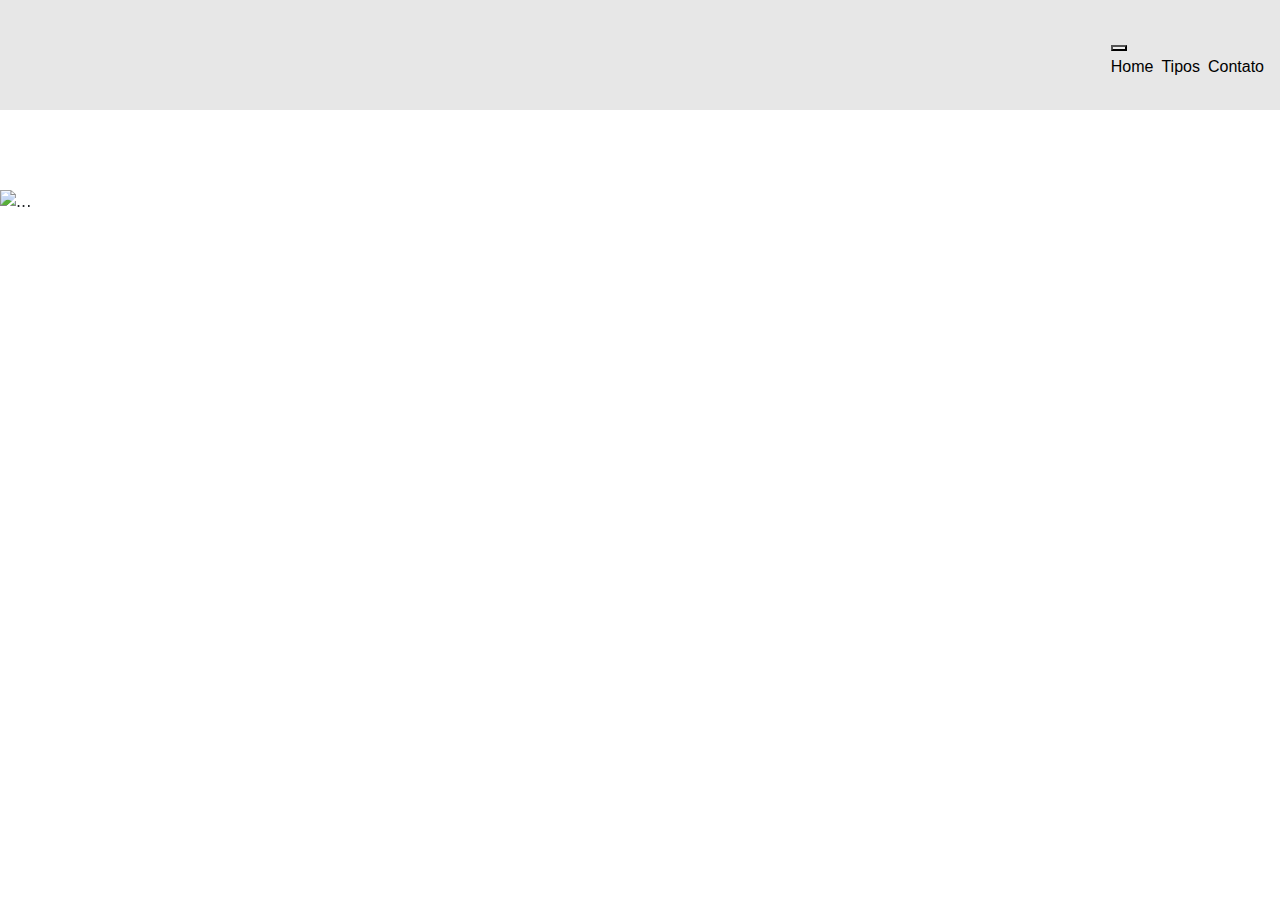
==== index.html @ 257380ab "v2.0" ====
<!DOCTYPE html>
<html lang="pt-br">
<head>

    <link rel="stylesheet" type="text/css" href="bootstrap/css/bootstrap.css">

    <link rel="stylesheet" href="css/style.css">

    <meta charset="UTF-8">
    <meta http-equiv="X-UA-Compatible" content="IE=edge">
    <meta name="viewport" content="width=device-width, initial-scale=1.0">
    <title>Pinhatas Corolidas</title>

</head>
<body>
    <header id="header">
        <a id="logo" href="index.html"><img src="https://cdn-icons-png.flaticon.com/512/1161/1161622.png" alt=""></a>
        <nav id="nav">
            <button aria-label="Abrir menu"
            id="btn-mobile" aria-haspopup="true"
            aria-controls="menu" aria-expanded="false">
            
                <span id="hamburger"></span>
            
            </button>
        
            <ul id="menu">
                <li><a class="linkMenu" href="index.html">Home</a></li>
                <li><a class="linkMenu" href="pinhata.html">Tipos</a></li>
                <li><a class="linkMenu" href="contato.html">Contato</a></li>
                
            </ul>
        
        </nav>
    </header>

    <!-- Inicio carousel -->

    <div id="carouselExampleInterval" class="carousel slide" data-bs-ride="carousel">

        <div class="carousel-inner">

            <div class="carousel-item " data-bs-interval="10000">
                <img src="https://img.freepik.com/vetores-gratis/fundo-de-aquarela-cinco-de-maio_52683-84798.jpg?w=1380&t=st=1652915564~exp=1652916164~hmac=6e21b05b84b7457f17986634d78c6049d2583768b6cbaed538d5d33db0c72d98" class="d-block w-100" alt="...">
            </div>
            <div class="carousel-item active" data-bs-interval="2000">
                <img src="https://img.freepik.com/vetores-gratis/conceito-colorido-de-pinatas-mexicanas-seis-criancas-e-um-adulto-jogam-um-jogo-com-os-olhos-vendados-e-tentam-quebrar-um-cavalo-pinata-ilustracao-do-vetor_1284-71898.jpg?t=st=1652915559~exp=1652916159~hmac=9e0708e6f46235987b42d094d9419ce6f95d4b3e18d443329dd1d28b6224a4e2&w=1380" class="d-block w-100" alt="...">
            </div>
            <div class="carousel-item">
                <img src="https://img.freepik.com/vetores-gratis/fundo-de-aquarela-cinco-de-maio_52683-84798.jpg?w=1380&t=st=1652915564~exp=1652916164~hmac=6e21b05b84b7457f17986634d78c6049d2583768b6cbaed538d5d33db0c72d98" class="d-block w-100" alt="banner4">
            </div>
        </div>

        
        <button
            class="carousel-item"
            data-bs-target="#CarouselExample"
            type="button"
            data-bs-slide="prev"
        >

            <span class="carousel-control-prev-icon" aria-hidden="true"></span>
            <span class="visally-hidden">Previous</span>

        </button>

        <button
            class="carousel-item"
            data-bs-target="#CarouselExample"
            type="button"
            data-bs-slide="next"
        >

            <span class="carousel-control-next-icon" aria-hidden="true"></span>
            <span class="visally-hidden">Next</span>

        </button>

    </div>

    <!-- Fim do carousel -->

    <script type="text/javascript" src="bootstrap/js/bootstrap.min.js"></script>



</body>
</html>
---- css/style.css ----
/*Aula 12 - 17/05/2022*/
body,ul{
    margin: 0px;
    padding: 0px;
}
a{
    color: black;
    text-decoration: none;
    font-family: sans-serif;
}
a:hover{
    background: rgb(4, 41, 250);
}
#header{
    box-sizing: border-box;
    height: 110px;
    padding: 1rem;
    display: flex;
    align-items: center;
    justify-content: space-between;
    background: #e7e7e7;
}
#menu{
    display: flex;
    list-style: none;
    gap: 0.5rem;
}
#bnt-mobile{
    display: none;
}

#carouselExampleInterval {
    position: relative;
    z-index: 10;
    padding-top: 80px;
}
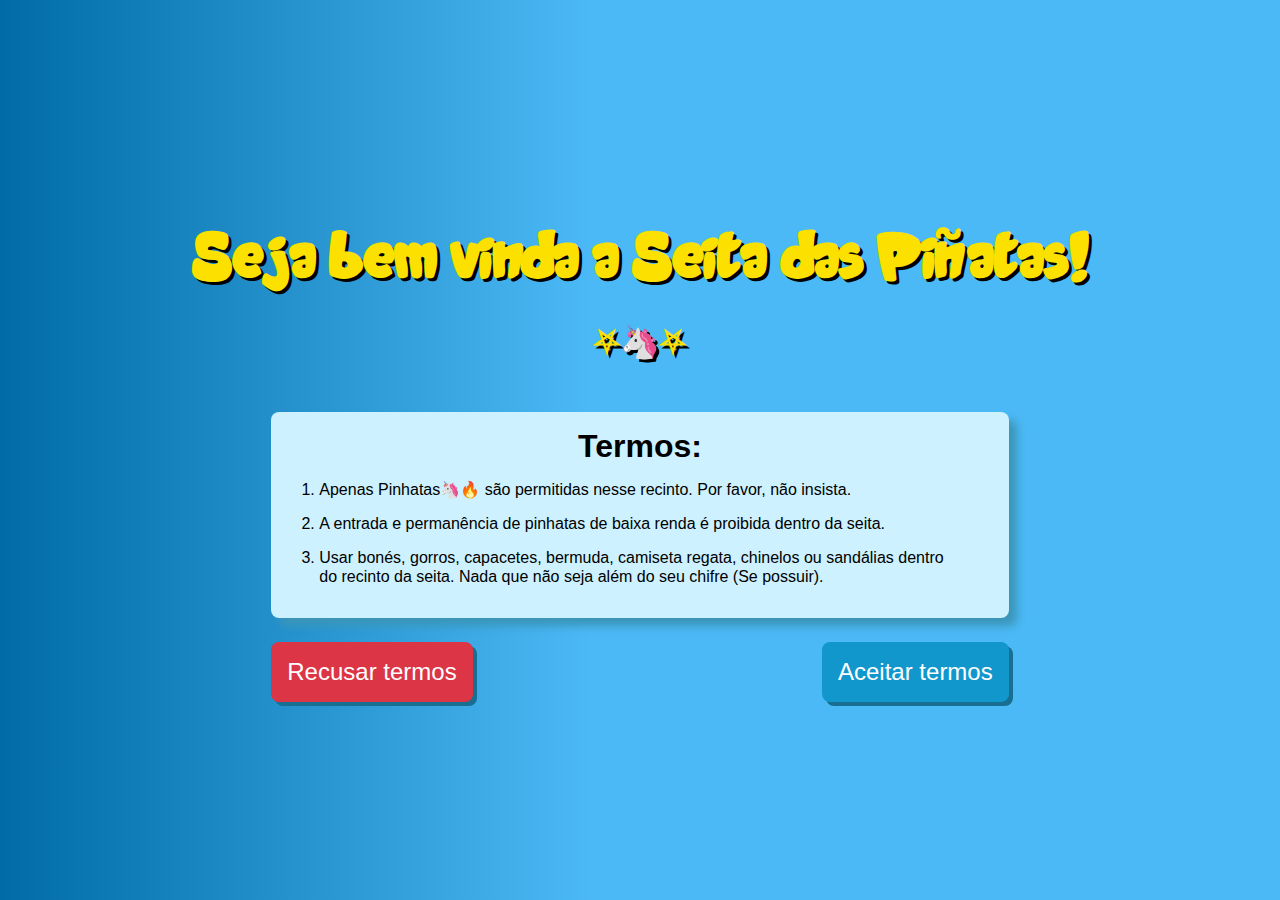
==== commit c9f72630: "v2.0" ====
--- a/index.html
+++ b/index.html
@@ -2,87 +2,53 @@
 <html lang="pt-br">
 <head>
 
-    <link rel="stylesheet" type="text/css" href="bootstrap/css/bootstrap.css">
-
-    <link rel="stylesheet" href="css/style.css">
+    <link rel="stylesheet" href="css/index.css">
+    <link rel="stylesheet" href="css/normalize.css">
 
     <meta charset="UTF-8">
     <meta http-equiv="X-UA-Compatible" content="IE=edge">
     <meta name="viewport" content="width=device-width, initial-scale=1.0">
-    <title>Pinhatas Corolidas</title>
+    <title>Bem vindo a seita das Pinhatas.</title>
 
 </head>
 <body>
     <header id="header">
-        <a id="logo" href="index.html"><img src="https://cdn-icons-png.flaticon.com/512/1161/1161622.png" alt=""></a>
-        <nav id="nav">
-            <button aria-label="Abrir menu"
-            id="btn-mobile" aria-haspopup="true"
-            aria-controls="menu" aria-expanded="false">
-            
-                <span id="hamburger"></span>
-            
-            </button>
-        
-            <ul id="menu">
-                <li><a class="linkMenu" href="index.html">Home</a></li>
-                <li><a class="linkMenu" href="pinhata.html">Tipos</a></li>
-                <li><a class="linkMenu" href="contato.html">Contato</a></li>
+        <div class="container">
+            <nav id="nav">
+                <div id="logo" href="index.html">
+                    <h1>Seja bem vinda a Seita das Piñatas!
+                        
+                        <br>
+                        ⛧🦄⛧
+                    </h1>
+                </div>    
+
+                <div class="terms">
+                    <h2>Termos:</h2>
+                    <ol>
+                        <li>Apenas Pinhatas🦄🔥 são permitidas nesse recinto. Por favor, não insista.</li>
+                        <li>A entrada e permanência de pinhatas de baixa renda é proibida dentro da seita.</li>
+                        <li>Usar bonés, gorros, capacetes, bermuda, camiseta regata, chinelos ou sandálias dentro do recinto da seita. Nada que não seja além do seu chifre (Se possuir).</li>
+                    </ol>
+                    
+                </div>
                 
-            </ul>
-        
-        </nav>
+                <div class="button">
+                    <a href="contatos.html">
+                        <button class="recusar">
+                            Recusar termos
+                        </button>
+                    </a>
+     
+                    <a href="home.html">
+                        <button class="aceitar">
+                            Aceitar termos
+                        </button>
+                    </a>
+                </div>
+ 
+            </nav>
     </header>
-
-    <!-- Inicio carousel -->
-
-    <div id="carouselExampleInterval" class="carousel slide" data-bs-ride="carousel">
-
-        <div class="carousel-inner">
-
-            <div class="carousel-item " data-bs-interval="10000">
-                <img src="https://img.freepik.com/vetores-gratis/fundo-de-aquarela-cinco-de-maio_52683-84798.jpg?w=1380&t=st=1652915564~exp=1652916164~hmac=6e21b05b84b7457f17986634d78c6049d2583768b6cbaed538d5d33db0c72d98" class="d-block w-100" alt="...">
-            </div>
-            <div class="carousel-item active" data-bs-interval="2000">
-                <img src="https://img.freepik.com/vetores-gratis/conceito-colorido-de-pinatas-mexicanas-seis-criancas-e-um-adulto-jogam-um-jogo-com-os-olhos-vendados-e-tentam-quebrar-um-cavalo-pinata-ilustracao-do-vetor_1284-71898.jpg?t=st=1652915559~exp=1652916159~hmac=9e0708e6f46235987b42d094d9419ce6f95d4b3e18d443329dd1d28b6224a4e2&w=1380" class="d-block w-100" alt="...">
-            </div>
-            <div class="carousel-item">
-                <img src="https://img.freepik.com/vetores-gratis/fundo-de-aquarela-cinco-de-maio_52683-84798.jpg?w=1380&t=st=1652915564~exp=1652916164~hmac=6e21b05b84b7457f17986634d78c6049d2583768b6cbaed538d5d33db0c72d98" class="d-block w-100" alt="banner4">
-            </div>
-        </div>
-
-        
-        <button
-            class="carousel-item"
-            data-bs-target="#CarouselExample"
-            type="button"
-            data-bs-slide="prev"
-        >
-
-            <span class="carousel-control-prev-icon" aria-hidden="true"></span>
-            <span class="visally-hidden">Previous</span>
-
-        </button>
-
-        <button
-            class="carousel-item"
-            data-bs-target="#CarouselExample"
-            type="button"
-            data-bs-slide="next"
-        >
-
-            <span class="carousel-control-next-icon" aria-hidden="true"></span>
-            <span class="visally-hidden">Next</span>
-
-        </button>
-
-    </div>
-
-    <!-- Fim do carousel -->
-
-    <script type="text/javascript" src="bootstrap/js/bootstrap.min.js"></script>
-
-
-
+    
 </body>
 </html>--- a/css/index.css
+++ b/css/index.css
@@ -0,0 +1,118 @@
+/*Aula 12 - 17/05/2022*/
+
+@font-face {
+    font-family: 'candy';
+    src: url('/font/Candy\ Shop\ Black.ttf') format('opentype');
+  }
+
+*{
+    margin: 0px;
+    padding: 0px;
+    font-size: 16px;
+    box-sizing: border-box;
+}
+
+body{
+    /* background: #4bb9f5; */
+    font-family: 'Gill Sans', 'Gill Sans MT', Calibri, 'Trebuchet MS', sans-serif;
+    background: rgb(0,107,166);
+    background: linear-gradient(90deg, rgba(0,107,166,1) 0%, rgba(75,185,245,1) 46%);
+}
+/* ///////////////////////////////////////
+///////////////INICIO HEADER/////////// 
+/////////////////////////////////////////*/
+
+
+#header{
+    
+    height: 100vh;
+    display: flex;
+    align-items: center;
+    justify-content: center;
+}
+
+.container {
+    display: flex;
+    justify-content: center;
+    width: 100%;
+}
+nav {
+
+    display: flex;
+    flex-direction: column;
+    justify-content: center;
+    align-items: center;
+}
+
+nav h1{
+    line-height: 5rem;
+    font-family: "candy", 'Gill Sans MT', Calibri, 'Trebuchet MS', sans-serif;
+    font-size: 2rem;
+    cursor: default;
+    margin-bottom: 2rem;
+    text-decoration: none;
+    color: #fce100;
+    text-shadow: 3px 3px black;
+    text-align: center;
+
+}
+
+
+.terms {
+    width: 60%;
+    background-color: #cdf1ff;
+    border-radius: 8px;
+    display: flex;
+    flex-direction: column;
+    box-shadow: #3b96b9 8px 8px 8px;
+    padding: 1rem 3rem;
+    
+}
+
+.terms h2, li {
+    margin-bottom: 1rem;   
+}
+
+.terms h2 {
+    text-align: center;
+    font-size: 2rem;
+}
+
+
+.button {
+    width: 60%;
+    display: flex;
+    justify-content: space-between;
+    align-items: center;
+    flex-wrap: wrap;
+}
+
+.button a {
+    margin-top: 1.5rem;
+}
+
+header button{
+    border: none;
+    color: white;
+    box-shadow: #196f91 4px 4px 0px;
+    border-radius: 8px;
+    transition: transform 200ms, box-shadow 200ms;
+    padding: 1rem;
+    font-size: 1.5rem;
+    font-family: 'Gill Sans', 'Gill Sans MT', Calibri, 'Trebuchet MS', sans-serif;
+    cursor: pointer;
+}
+
+header .aceitar {
+    background-color: #1197cc;
+}
+header .recusar {
+    background-color: #dc3545;
+}
+
+header button:active {
+    transform: translateY(4px) translateX(4px);
+    box-shadow: #094c66 0px 0px 0px;
+}
+
+
